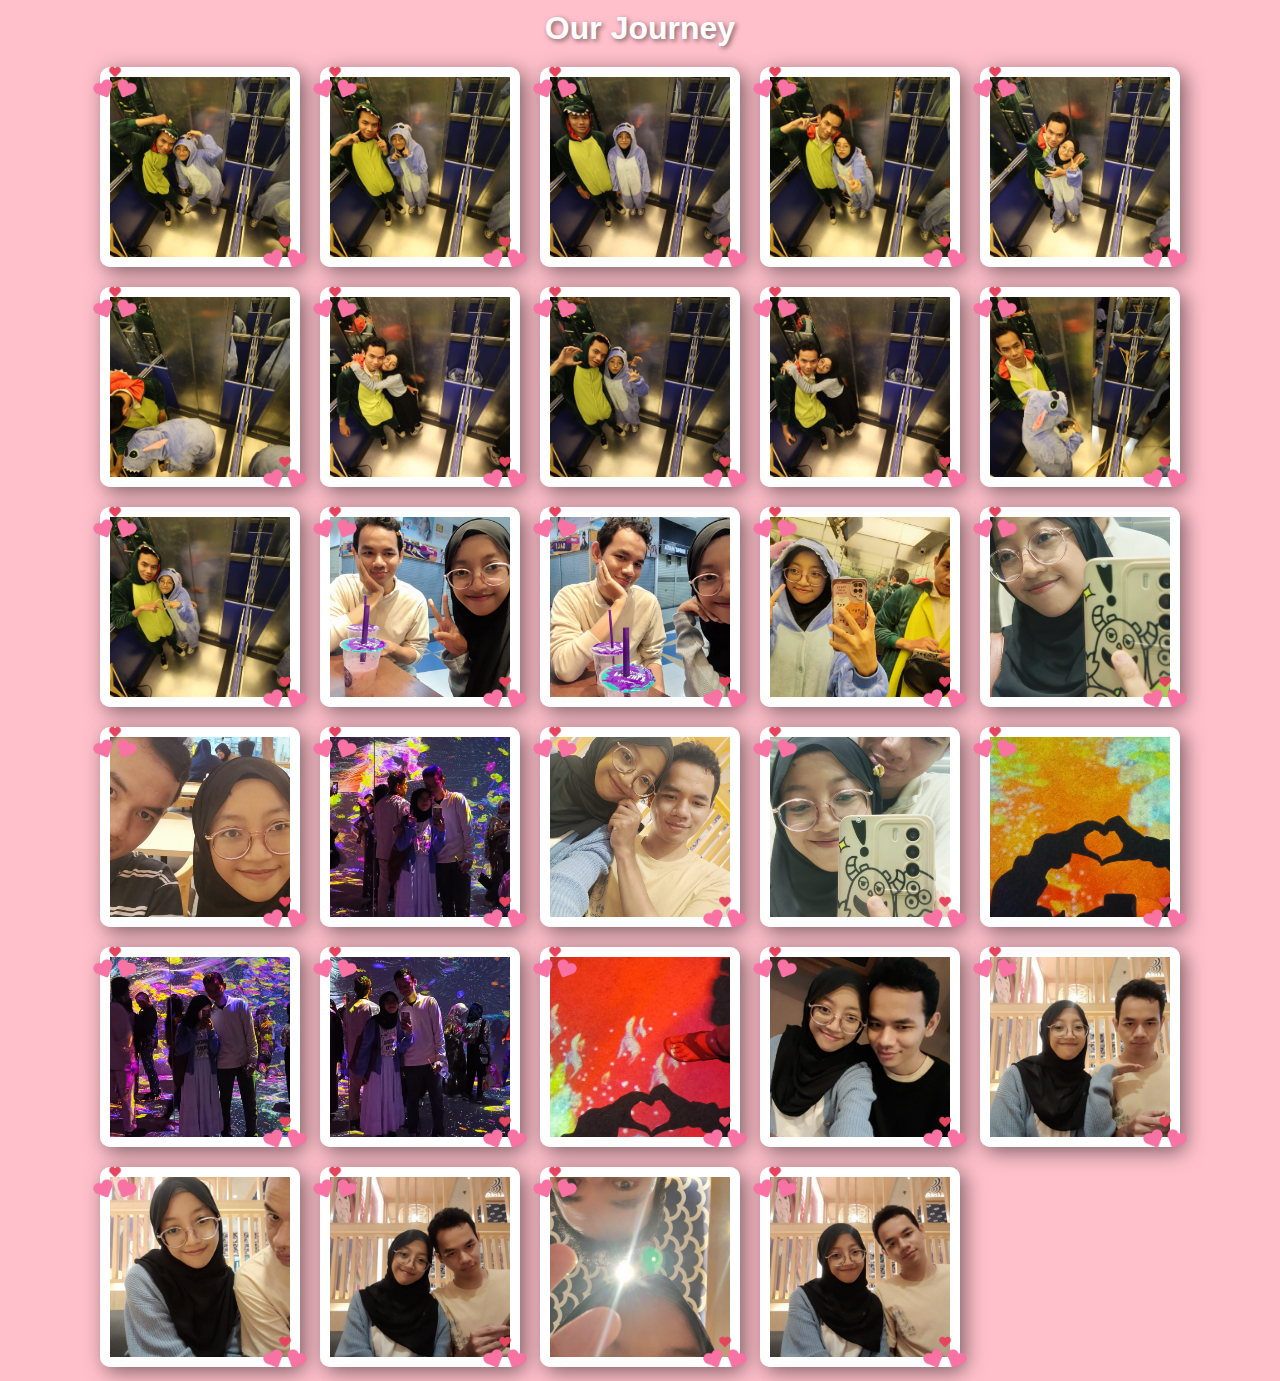
==== pages/journey.html @ 0ea12181 "first commit" ====
<!DOCTYPE html>
<html lang="en">
  <head>
    <meta charset="UTF-8" />
    <meta name="viewport" content="width=device-width, initial-scale=1.0" />
    <title>Valentein Gift</title>

    <link rel="stylesheet" href="../styles.css" />
    <link rel="icon" href="../asset/heart.png" type="image/x-icon" />
  </head>
  <body>
    <header>
      <h1><a href="./home.html">Our Journey</a></h1>
    </header>
    <main>
      <ul>
        <li>
          <div class="journey">
            <div class="heart-frame heart-top-left">
              <img src="../asset/heart1.png" alt="heart" />
            </div>
            <div class="journey-frame">
              <img src="../asset/journey/IMG-20240121-WA0022.jpg" alt="journey" />
            </div>
            <div class="heart-frame heart-bottom-right">
              <img src="../asset/heart1.png" alt="heart" />
            </div>
          </div>
        </li>
        <li>
          <div class="journey">
            <div class="heart-frame heart-top-left">
              <img src="../asset/heart1.png" alt="heart" />
            </div>
            <div class="journey-frame">
              <img src="../asset/journey/IMG-20240121-WA0023.jpg" alt="journey" />
            </div>
            <div class="heart-frame heart-bottom-right">
              <img src="../asset/heart1.png" alt="heart" />
            </div>
          </div>
        </li>
        <li>
          <div class="journey">
            <div class="heart-frame heart-top-left">
              <img src="../asset/heart1.png" alt="heart" />
            </div>
            <div class="journey-frame">
              <img src="../asset/journey/IMG-20240121-WA0024.jpg" alt="journey" />
            </div>
            <div class="heart-frame heart-bottom-right">
              <img src="../asset/heart1.png" alt="heart" />
            </div>
          </div>
        </li>
        <li>
          <div class="journey">
            <div class="heart-frame heart-top-left">
              <img src="../asset/heart1.png" alt="heart" />
            </div>
            <div class="journey-frame">
              <img src="../asset/journey/IMG-20240121-WA0026.jpg" alt="journey" />
            </div>
            <div class="heart-frame heart-bottom-right">
              <img src="../asset/heart1.png" alt="heart" />
            </div>
          </div>
        </li>
        <li>
          <div class="journey">
            <div class="heart-frame heart-top-left">
              <img src="../asset/heart1.png" alt="heart" />
            </div>
            <div class="journey-frame">
              <img src="../asset/journey/IMG-20240121-WA0027.jpg" alt="journey" />
            </div>
            <div class="heart-frame heart-bottom-right">
              <img src="../asset/heart1.png" alt="heart" />
            </div>
          </div>
        </li>
        <li>
          <div class="journey">
            <div class="heart-frame heart-top-left">
              <img src="../asset/heart1.png" alt="heart" />
            </div>
            <div class="journey-frame">
              <img src="../asset/journey/IMG-20240121-WA0029.jpg" alt="journey" />
            </div>
            <div class="heart-frame heart-bottom-right">
              <img src="../asset/heart1.png" alt="heart" />
            </div>
          </div>
        </li>
        <li>
          <div class="journey">
            <div class="heart-frame heart-top-left">
              <img src="../asset/heart1.png" alt="heart" />
            </div>
            <div class="journey-frame">
              <img src="../asset/journey/IMG-20240121-WA0030.jpg" alt="journey" />
            </div>
            <div class="heart-frame heart-bottom-right">
              <img src="../asset/heart1.png" alt="heart" />
            </div>
          </div>
        </li>
        <li>
          <div class="journey">
            <div class="heart-frame heart-top-left">
              <img src="../asset/heart1.png" alt="heart" />
            </div>
            <div class="journey-frame">
              <img src="../asset/journey/IMG-20240121-WA0031.jpg" alt="journey" />
            </div>
            <div class="heart-frame heart-bottom-right">
              <img src="../asset/heart1.png" alt="heart" />
            </div>
          </div>
        </li>
        <li>
          <div class="journey">
            <div class="heart-frame heart-top-left">
              <img src="../asset/heart1.png" alt="heart" />
            </div>
            <div class="journey-frame">
              <img src="../asset/journey/IMG-20240121-WA0032.jpg" alt="journey" />
            </div>
            <div class="heart-frame heart-bottom-right">
              <img src="../asset/heart1.png" alt="heart" />
            </div>
          </div>
        </li>
        <li>
          <div class="journey">
            <div class="heart-frame heart-top-left">
              <img src="../asset/heart1.png" alt="heart" />
            </div>
            <div class="journey-frame">
              <img src="../asset/journey/IMG-20240121-WA0033.jpg" alt="journey" />
            </div>
            <div class="heart-frame heart-bottom-right">
              <img src="../asset/heart1.png" alt="heart" />
            </div>
          </div>
        </li>
        <li>
          <div class="journey">
            <div class="heart-frame heart-top-left">
              <img src="../asset/heart1.png" alt="heart" />
            </div>
            <div class="journey-frame">
              <img src="../asset/journey/IMG-20240121-WA0035.jpg" alt="journey" />
            </div>
            <div class="heart-frame heart-bottom-right">
              <img src="../asset/heart1.png" alt="heart" />
            </div>
          </div>
        </li>
        <li>
          <div class="journey">
            <div class="heart-frame heart-top-left">
              <img src="../asset/heart1.png" alt="heart" />
            </div>
            <div class="journey-frame">
              <img src="../asset/journey/IMG-20240121-WA0036.jpg" alt="journey" />
            </div>
            <div class="heart-frame heart-bottom-right">
              <img src="../asset/heart1.png" alt="heart" />
            </div>
          </div>
        </li>
        <li>
          <div class="journey">
            <div class="heart-frame heart-top-left">
              <img src="../asset/heart1.png" alt="heart" />
            </div>
            <div class="journey-frame">
              <img src="../asset/journey/IMG-20240121-WA0037.jpg" alt="journey" />
            </div>
            <div class="heart-frame heart-bottom-right">
              <img src="../asset/heart1.png" alt="heart" />
            </div>
          </div>
        </li>
        <li>
          <div class="journey">
            <div class="heart-frame heart-top-left">
              <img src="../asset/heart1.png" alt="heart" />
            </div>
            <div class="journey-frame">
              <img src="../asset/journey/IMG-20240121-WA0044.jpg" alt="journey" />
            </div>
            <div class="heart-frame heart-bottom-right">
              <img src="../asset/heart1.png" alt="heart" />
            </div>
          </div>
        </li>
        <li>
          <div class="journey">
            <div class="heart-frame heart-top-left">
              <img src="../asset/heart1.png" alt="heart" />
            </div>
            <div class="journey-frame">
              <img src="../asset/journey/IMG-20240213-WA0016.jpg" alt="journey" />
            </div>
            <div class="heart-frame heart-bottom-right">
              <img src="../asset/heart1.png" alt="heart" />
            </div>
          </div>
        </li>
        <li>
          <div class="journey">
            <div class="heart-frame heart-top-left">
              <img src="../asset/heart1.png" alt="heart" />
            </div>
            <div class="journey-frame">
              <img src="../asset/journey/IMG-20240213-WA0017.jpg" alt="journey" />
            </div>
            <div class="heart-frame heart-bottom-right">
              <img src="../asset/heart1.png" alt="heart" />
            </div>
          </div>
        </li>
        <li>
          <div class="journey">
            <div class="heart-frame heart-top-left">
              <img src="../asset/heart1.png" alt="heart" />
            </div>
            <div class="journey-frame">
              <img src="../asset/journey/IMG-20240213-WA0018.jpg" alt="journey" />
            </div>
            <div class="heart-frame heart-bottom-right">
              <img src="../asset/heart1.png" alt="heart" />
            </div>
          </div>
        </li>
        <li>
          <div class="journey">
            <div class="heart-frame heart-top-left">
              <img src="../asset/heart1.png" alt="heart" />
            </div>
            <div class="journey-frame">
              <img src="../asset/journey/IMG-20240213-WA0019.jpg" alt="journey" />
            </div>
            <div class="heart-frame heart-bottom-right">
              <img src="../asset/heart1.png" alt="heart" />
            </div>
          </div>
        </li>
        <li>
          <div class="journey">
            <div class="heart-frame heart-top-left">
              <img src="../asset/heart1.png" alt="heart" />
            </div>
            <div class="journey-frame">
              <img src="../asset/journey/IMG-20240213-WA0020.jpg" alt="journey" />
            </div>
            <div class="heart-frame heart-bottom-right">
              <img src="../asset/heart1.png" alt="heart" />
            </div>
          </div>
        </li>
        <li>
          <div class="journey">
            <div class="heart-frame heart-top-left">
              <img src="../asset/heart1.png" alt="heart" />
            </div>
            <div class="journey-frame">
              <img src="../asset/journey/IMG-20240213-WA0021.jpg" alt="journey" />
            </div>
            <div class="heart-frame heart-bottom-right">
              <img src="../asset/heart1.png" alt="heart" />
            </div>
          </div>
        </li>
        <li>
          <div class="journey">
            <div class="heart-frame heart-top-left">
              <img src="../asset/heart1.png" alt="heart" />
            </div>
            <div class="journey-frame">
              <img src="../asset/journey/IMG-20240213-WA0022.jpg" alt="journey" />
            </div>
            <div class="heart-frame heart-bottom-right">
              <img src="../asset/heart1.png" alt="heart" />
            </div>
          </div>
        </li>
        <li>
          <div class="journey">
            <div class="heart-frame heart-top-left">
              <img src="../asset/heart1.png" alt="heart" />
            </div>
            <div class="journey-frame">
              <img src="../asset/journey/IMG-20240213-WA0023.jpg" alt="journey" />
            </div>
            <div class="heart-frame heart-bottom-right">
              <img src="../asset/heart1.png" alt="heart" />
            </div>
          </div>
        </li>
        <li>
          <div class="journey">
            <div class="heart-frame heart-top-left">
              <img src="../asset/heart1.png" alt="heart" />
            </div>
            <div class="journey-frame">
              <img src="../asset/journey/IMG-20240213-WA0024.jpg" alt="journey" />
            </div>
            <div class="heart-frame heart-bottom-right">
              <img src="../asset/heart1.png" alt="heart" />
            </div>
          </div>
        </li>
        <li>
          <div class="journey">
            <div class="heart-frame heart-top-left">
              <img src="../asset/heart1.png" alt="heart" />
            </div>
            <div class="journey-frame">
              <img src="../asset/journey/IMG-20240213-WA0025.jpg" alt="journey" />
            </div>
            <div class="heart-frame heart-bottom-right">
              <img src="../asset/heart1.png" alt="heart" />
            </div>
          </div>
        </li>
        <li>
          <div class="journey">
            <div class="heart-frame heart-top-left">
              <img src="../asset/heart1.png" alt="heart" />
            </div>
            <div class="journey-frame">
              <img src="../asset/journey/IMG-20240213-WA0026.jpg" alt="journey" />
            </div>
            <div class="heart-frame heart-bottom-right">
              <img src="../asset/heart1.png" alt="heart" />
            </div>
          </div>
        </li>
        <li>
          <div class="journey">
            <div class="heart-frame heart-top-left">
              <img src="../asset/heart1.png" alt="heart" />
            </div>
            <div class="journey-frame">
              <img src="../asset/journey/IMG-20240213-WA0027.jpg" alt="journey" />
            </div>
            <div class="heart-frame heart-bottom-right">
              <img src="../asset/heart1.png" alt="heart" />
            </div>
          </div>
        </li>
        <li>
          <div class="journey">
            <div class="heart-frame heart-top-left">
              <img src="../asset/heart1.png" alt="heart" />
            </div>
            <div class="journey-frame">
              <img src="../asset/journey/IMG-20240213-WA0028.jpg" alt="journey" />
            </div>
            <div class="heart-frame heart-bottom-right">
              <img src="../asset/heart1.png" alt="heart" />
            </div>
          </div>
        </li>
        <li>
          <div class="journey">
            <div class="heart-frame heart-top-left">
              <img src="../asset/heart1.png" alt="heart" />
            </div>
            <div class="journey-frame">
              <img src="../asset/journey/IMG-20240213-WA0029.jpg" alt="journey" />
            </div>
            <div class="heart-frame heart-bottom-right">
              <img src="../asset/heart1.png" alt="heart" />
            </div>
          </div>
        </li>
        <li>
          <div class="journey">
            <div class="heart-frame heart-top-left">
              <img src="../asset/heart1.png" alt="heart" />
            </div>
            <div class="journey-frame">
              <img src="../asset/journey/IMG-20240213-WA0030.jpg" alt="journey" />
            </div>
            <div class="heart-frame heart-bottom-right">
              <img src="../asset/heart1.png" alt="heart" />
            </div>
          </div>
        </li>
      </ul>
    </main>
  </body>
</html>
---- styles.css ----
* {
  padding: 0;
  margin: 0;
  box-sizing: border-box;
}

a {
  color: var(--background);
  text-decoration: none;
}

h1,
.font {
  font-weight: bold;
  text-shadow: 2px 2px 5px rgba(0, 0, 0, 0.5);
}

body {
  font-family: "Exo 2", sans-serif;
  height: 100%;
  width: 100%;
  background-color: pink;
}

header {
  justify-content: center;
  align-items: center;
  text-align: center;
  margin: 10px;
  color: white;
}

main {
  min-height: 100vh;
  display: flex;
  justify-content: center;
  align-items: center;
}

.content {
  position: relative;
  height: 100vh;
}

.content img,
.frame img,
.heart-frame img,
.heart-frame1 img,
.message img,
.playlist img {
  width: 100%;
  height: 100%;
  object-fit: cover;
}

.button-container {
  position: absolute;
  top: 75%;
  left: 50%;
  transform: translate(-50%, -50%);
}

.start {
  background-color: red;
  color: pink;
  border: none;
  padding: 10px 20px;
  font-size: 16px;
  border-radius: 5px;
  box-shadow: 2px 2px 5px rgba(0, 0, 0, 0.5);
  cursor: pointer;
  font-weight: bold;
  font-size: 24px;
}

.start:hover {
  background-color: darkred;
  color: lightpink;
  box-shadow: 4px 4px 10px rgba(0, 0, 0, 0.5);
}

ul {
  display: grid;
  grid-template-columns: repeat(5, 1fr);
  list-style: none;
  padding: 0;
}

li {
  margin: 10px;
  text-align: center;
}

li p {
  font-size: 24px;
  font-weight: bold;
  color: white;
  margin-top: 15px;
}

.frame {
  width: 100px;
  height: 100px;
}

.heart-frame {
  position: absolute;
  width: 50px;
  height: 50px;
}

.heart-frame1 {
  width: 70px;
  height: 70px;
}

.heart-top-left {
  top: -10px;
  left: -10px;
}

.heart-bottom-right {
  bottom: -10px;
  right: -10px;
}

.journey {
  position: relative;
  width: 200px;
  height: 200px;
}

.journey-frame {
  width: 200px;
  height: 200px;
  border: 10px solid #ffffff;
  border-radius: 10px;
  box-shadow: 5px 5px 20px rgba(0, 0, 0, 0.5);
  overflow: hidden;
}

.journey-frame img {
  width: 100%;
  height: 100%;
  object-fit: cover;
}

.container {
  text-align: center;
}

.container a,
.container-message a,
.container-playlist a {
  font-size: 24px;
  font-weight: bold;
}

.box {
  display: flex;
  background-color: #ffffff;
  width: 73%;
  height: 40px;
  border-radius: 5px;
  justify-items: center;
  align-items: center;
  box-shadow: 5px 5px 5px rgba(0, 0, 0, 0.5);
  padding: 20px;
}

.box h2 {
  text-align: center;
  place-items: center;
}

.timer-container {
  font-weight: bold;
  display: flex;
  gap: 30px;
}

.time {
  font-size: 70px;
  text-shadow: 2px 2px 5px rgba(0, 0, 0, 0.5);
  color: rgb(180, 15, 15);
}

.colon {
  font-size: 30px;
  color: black;
}

.time-desc {
  font-weight: bold;
  display: flex;
  gap: 30px;
  font-size: 40px;
  color: black;
}

.row {
  display: flex;
  gap: 20px;
  align-items: center;
}

.container-message,
.container-playlist {
  text-align: center;
}

.message {
  width: 500px;
  height: 400px;
}

.playlist {
  height: 500px;
  margin-bottom: 20px;
}
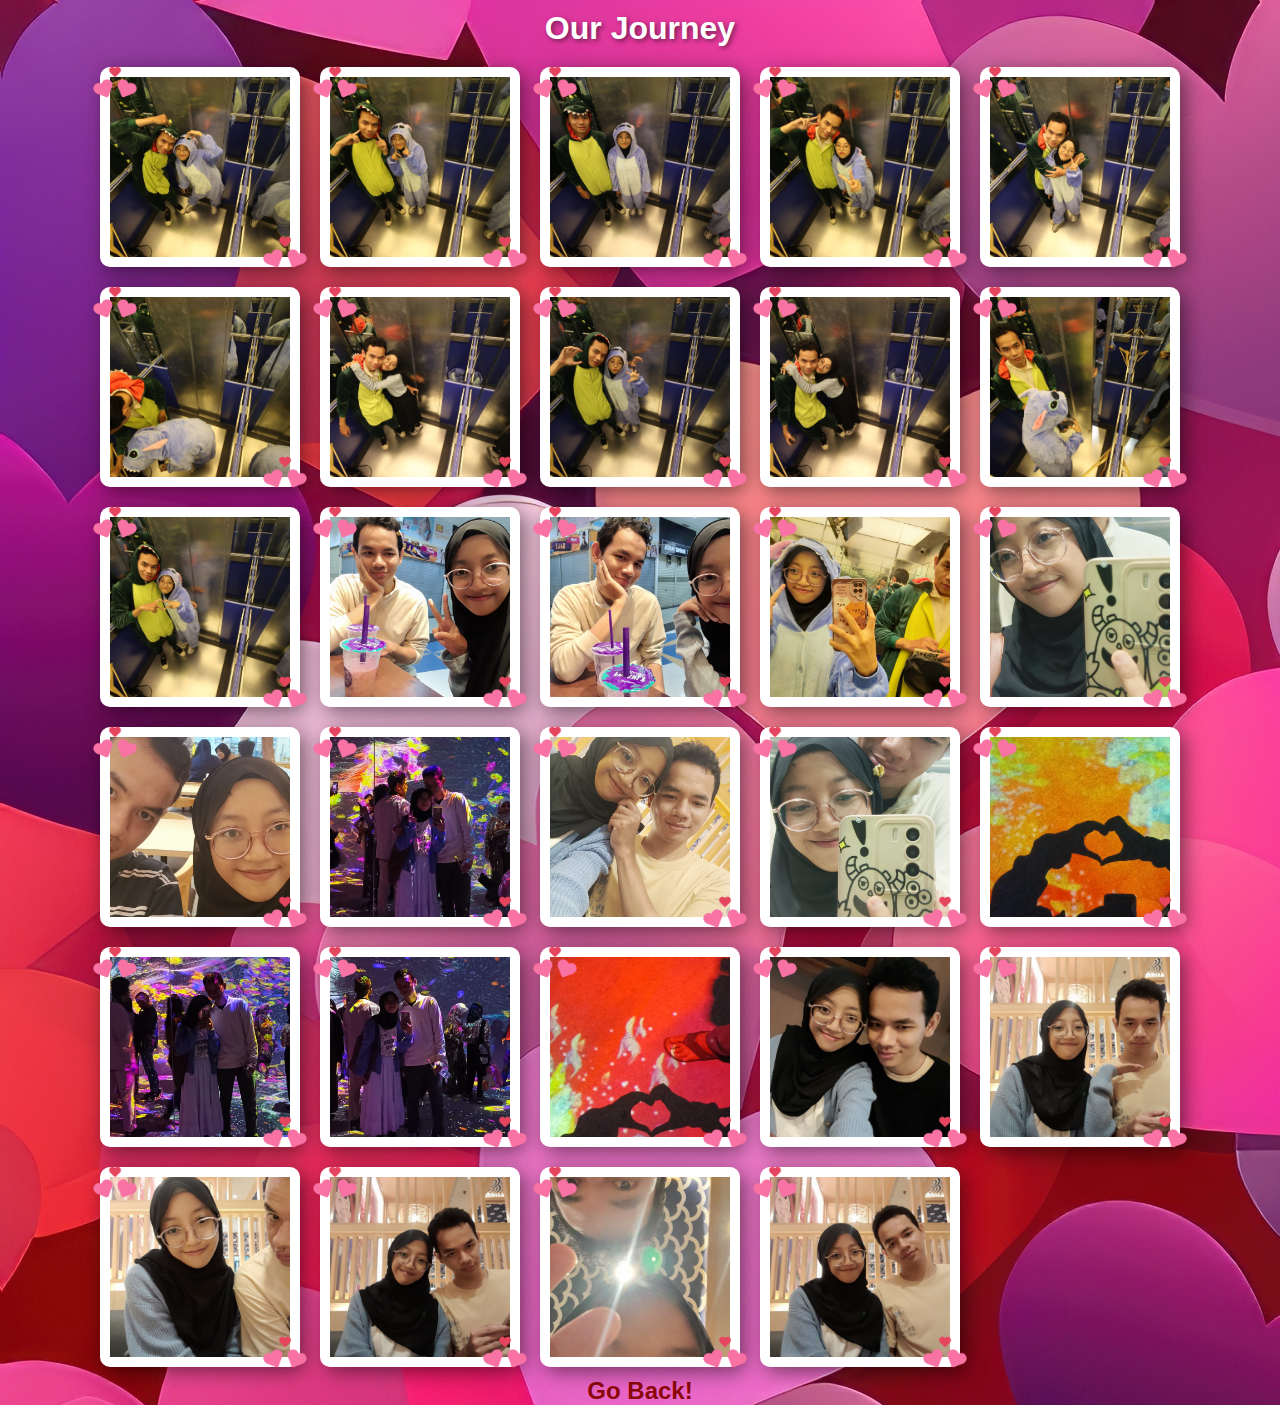
==== commit 30dfd90f: "background" ====
--- a/pages/journey.html
+++ b/pages/journey.html
@@ -10,388 +10,391 @@
   </head>
   <body>
     <header>
-      <h1><a href="./home.html">Our Journey</a></h1>
+      <h1>Our Journey</h1>
     </header>
     <main>
-      <ul>
-        <li>
-          <div class="journey">
-            <div class="heart-frame heart-top-left">
-              <img src="../asset/heart1.png" alt="heart" />
-            </div>
-            <div class="journey-frame">
-              <img src="../asset/journey/IMG-20240121-WA0022.jpg" alt="journey" />
-            </div>
-            <div class="heart-frame heart-bottom-right">
-              <img src="../asset/heart1.png" alt="heart" />
-            </div>
-          </div>
-        </li>
-        <li>
-          <div class="journey">
-            <div class="heart-frame heart-top-left">
-              <img src="../asset/heart1.png" alt="heart" />
-            </div>
-            <div class="journey-frame">
-              <img src="../asset/journey/IMG-20240121-WA0023.jpg" alt="journey" />
-            </div>
-            <div class="heart-frame heart-bottom-right">
-              <img src="../asset/heart1.png" alt="heart" />
-            </div>
-          </div>
-        </li>
-        <li>
-          <div class="journey">
-            <div class="heart-frame heart-top-left">
-              <img src="../asset/heart1.png" alt="heart" />
-            </div>
-            <div class="journey-frame">
-              <img src="../asset/journey/IMG-20240121-WA0024.jpg" alt="journey" />
-            </div>
-            <div class="heart-frame heart-bottom-right">
-              <img src="../asset/heart1.png" alt="heart" />
-            </div>
-          </div>
-        </li>
-        <li>
-          <div class="journey">
-            <div class="heart-frame heart-top-left">
-              <img src="../asset/heart1.png" alt="heart" />
-            </div>
-            <div class="journey-frame">
-              <img src="../asset/journey/IMG-20240121-WA0026.jpg" alt="journey" />
-            </div>
-            <div class="heart-frame heart-bottom-right">
-              <img src="../asset/heart1.png" alt="heart" />
-            </div>
-          </div>
-        </li>
-        <li>
-          <div class="journey">
-            <div class="heart-frame heart-top-left">
-              <img src="../asset/heart1.png" alt="heart" />
-            </div>
-            <div class="journey-frame">
-              <img src="../asset/journey/IMG-20240121-WA0027.jpg" alt="journey" />
-            </div>
-            <div class="heart-frame heart-bottom-right">
-              <img src="../asset/heart1.png" alt="heart" />
-            </div>
-          </div>
-        </li>
-        <li>
-          <div class="journey">
-            <div class="heart-frame heart-top-left">
-              <img src="../asset/heart1.png" alt="heart" />
-            </div>
-            <div class="journey-frame">
-              <img src="../asset/journey/IMG-20240121-WA0029.jpg" alt="journey" />
-            </div>
-            <div class="heart-frame heart-bottom-right">
-              <img src="../asset/heart1.png" alt="heart" />
-            </div>
-          </div>
-        </li>
-        <li>
-          <div class="journey">
-            <div class="heart-frame heart-top-left">
-              <img src="../asset/heart1.png" alt="heart" />
-            </div>
-            <div class="journey-frame">
-              <img src="../asset/journey/IMG-20240121-WA0030.jpg" alt="journey" />
-            </div>
-            <div class="heart-frame heart-bottom-right">
-              <img src="../asset/heart1.png" alt="heart" />
-            </div>
-          </div>
-        </li>
-        <li>
-          <div class="journey">
-            <div class="heart-frame heart-top-left">
-              <img src="../asset/heart1.png" alt="heart" />
-            </div>
-            <div class="journey-frame">
-              <img src="../asset/journey/IMG-20240121-WA0031.jpg" alt="journey" />
-            </div>
-            <div class="heart-frame heart-bottom-right">
-              <img src="../asset/heart1.png" alt="heart" />
-            </div>
-          </div>
-        </li>
-        <li>
-          <div class="journey">
-            <div class="heart-frame heart-top-left">
-              <img src="../asset/heart1.png" alt="heart" />
-            </div>
-            <div class="journey-frame">
-              <img src="../asset/journey/IMG-20240121-WA0032.jpg" alt="journey" />
-            </div>
-            <div class="heart-frame heart-bottom-right">
-              <img src="../asset/heart1.png" alt="heart" />
-            </div>
-          </div>
-        </li>
-        <li>
-          <div class="journey">
-            <div class="heart-frame heart-top-left">
-              <img src="../asset/heart1.png" alt="heart" />
-            </div>
-            <div class="journey-frame">
-              <img src="../asset/journey/IMG-20240121-WA0033.jpg" alt="journey" />
-            </div>
-            <div class="heart-frame heart-bottom-right">
-              <img src="../asset/heart1.png" alt="heart" />
-            </div>
-          </div>
-        </li>
-        <li>
-          <div class="journey">
-            <div class="heart-frame heart-top-left">
-              <img src="../asset/heart1.png" alt="heart" />
-            </div>
-            <div class="journey-frame">
-              <img src="../asset/journey/IMG-20240121-WA0035.jpg" alt="journey" />
-            </div>
-            <div class="heart-frame heart-bottom-right">
-              <img src="../asset/heart1.png" alt="heart" />
-            </div>
-          </div>
-        </li>
-        <li>
-          <div class="journey">
-            <div class="heart-frame heart-top-left">
-              <img src="../asset/heart1.png" alt="heart" />
-            </div>
-            <div class="journey-frame">
-              <img src="../asset/journey/IMG-20240121-WA0036.jpg" alt="journey" />
-            </div>
-            <div class="heart-frame heart-bottom-right">
-              <img src="../asset/heart1.png" alt="heart" />
-            </div>
-          </div>
-        </li>
-        <li>
-          <div class="journey">
-            <div class="heart-frame heart-top-left">
-              <img src="../asset/heart1.png" alt="heart" />
-            </div>
-            <div class="journey-frame">
-              <img src="../asset/journey/IMG-20240121-WA0037.jpg" alt="journey" />
-            </div>
-            <div class="heart-frame heart-bottom-right">
-              <img src="../asset/heart1.png" alt="heart" />
-            </div>
-          </div>
-        </li>
-        <li>
-          <div class="journey">
-            <div class="heart-frame heart-top-left">
-              <img src="../asset/heart1.png" alt="heart" />
-            </div>
-            <div class="journey-frame">
-              <img src="../asset/journey/IMG-20240121-WA0044.jpg" alt="journey" />
-            </div>
-            <div class="heart-frame heart-bottom-right">
-              <img src="../asset/heart1.png" alt="heart" />
-            </div>
-          </div>
-        </li>
-        <li>
-          <div class="journey">
-            <div class="heart-frame heart-top-left">
-              <img src="../asset/heart1.png" alt="heart" />
-            </div>
-            <div class="journey-frame">
-              <img src="../asset/journey/IMG-20240213-WA0016.jpg" alt="journey" />
-            </div>
-            <div class="heart-frame heart-bottom-right">
-              <img src="../asset/heart1.png" alt="heart" />
-            </div>
-          </div>
-        </li>
-        <li>
-          <div class="journey">
-            <div class="heart-frame heart-top-left">
-              <img src="../asset/heart1.png" alt="heart" />
-            </div>
-            <div class="journey-frame">
-              <img src="../asset/journey/IMG-20240213-WA0017.jpg" alt="journey" />
-            </div>
-            <div class="heart-frame heart-bottom-right">
-              <img src="../asset/heart1.png" alt="heart" />
-            </div>
-          </div>
-        </li>
-        <li>
-          <div class="journey">
-            <div class="heart-frame heart-top-left">
-              <img src="../asset/heart1.png" alt="heart" />
-            </div>
-            <div class="journey-frame">
-              <img src="../asset/journey/IMG-20240213-WA0018.jpg" alt="journey" />
-            </div>
-            <div class="heart-frame heart-bottom-right">
-              <img src="../asset/heart1.png" alt="heart" />
-            </div>
-          </div>
-        </li>
-        <li>
-          <div class="journey">
-            <div class="heart-frame heart-top-left">
-              <img src="../asset/heart1.png" alt="heart" />
-            </div>
-            <div class="journey-frame">
-              <img src="../asset/journey/IMG-20240213-WA0019.jpg" alt="journey" />
-            </div>
-            <div class="heart-frame heart-bottom-right">
-              <img src="../asset/heart1.png" alt="heart" />
-            </div>
-          </div>
-        </li>
-        <li>
-          <div class="journey">
-            <div class="heart-frame heart-top-left">
-              <img src="../asset/heart1.png" alt="heart" />
-            </div>
-            <div class="journey-frame">
-              <img src="../asset/journey/IMG-20240213-WA0020.jpg" alt="journey" />
-            </div>
-            <div class="heart-frame heart-bottom-right">
-              <img src="../asset/heart1.png" alt="heart" />
-            </div>
-          </div>
-        </li>
-        <li>
-          <div class="journey">
-            <div class="heart-frame heart-top-left">
-              <img src="../asset/heart1.png" alt="heart" />
-            </div>
-            <div class="journey-frame">
-              <img src="../asset/journey/IMG-20240213-WA0021.jpg" alt="journey" />
-            </div>
-            <div class="heart-frame heart-bottom-right">
-              <img src="../asset/heart1.png" alt="heart" />
-            </div>
-          </div>
-        </li>
-        <li>
-          <div class="journey">
-            <div class="heart-frame heart-top-left">
-              <img src="../asset/heart1.png" alt="heart" />
-            </div>
-            <div class="journey-frame">
-              <img src="../asset/journey/IMG-20240213-WA0022.jpg" alt="journey" />
-            </div>
-            <div class="heart-frame heart-bottom-right">
-              <img src="../asset/heart1.png" alt="heart" />
-            </div>
-          </div>
-        </li>
-        <li>
-          <div class="journey">
-            <div class="heart-frame heart-top-left">
-              <img src="../asset/heart1.png" alt="heart" />
-            </div>
-            <div class="journey-frame">
-              <img src="../asset/journey/IMG-20240213-WA0023.jpg" alt="journey" />
-            </div>
-            <div class="heart-frame heart-bottom-right">
-              <img src="../asset/heart1.png" alt="heart" />
-            </div>
-          </div>
-        </li>
-        <li>
-          <div class="journey">
-            <div class="heart-frame heart-top-left">
-              <img src="../asset/heart1.png" alt="heart" />
-            </div>
-            <div class="journey-frame">
-              <img src="../asset/journey/IMG-20240213-WA0024.jpg" alt="journey" />
-            </div>
-            <div class="heart-frame heart-bottom-right">
-              <img src="../asset/heart1.png" alt="heart" />
-            </div>
-          </div>
-        </li>
-        <li>
-          <div class="journey">
-            <div class="heart-frame heart-top-left">
-              <img src="../asset/heart1.png" alt="heart" />
-            </div>
-            <div class="journey-frame">
-              <img src="../asset/journey/IMG-20240213-WA0025.jpg" alt="journey" />
-            </div>
-            <div class="heart-frame heart-bottom-right">
-              <img src="../asset/heart1.png" alt="heart" />
-            </div>
-          </div>
-        </li>
-        <li>
-          <div class="journey">
-            <div class="heart-frame heart-top-left">
-              <img src="../asset/heart1.png" alt="heart" />
-            </div>
-            <div class="journey-frame">
-              <img src="../asset/journey/IMG-20240213-WA0026.jpg" alt="journey" />
-            </div>
-            <div class="heart-frame heart-bottom-right">
-              <img src="../asset/heart1.png" alt="heart" />
-            </div>
-          </div>
-        </li>
-        <li>
-          <div class="journey">
-            <div class="heart-frame heart-top-left">
-              <img src="../asset/heart1.png" alt="heart" />
-            </div>
-            <div class="journey-frame">
-              <img src="../asset/journey/IMG-20240213-WA0027.jpg" alt="journey" />
-            </div>
-            <div class="heart-frame heart-bottom-right">
-              <img src="../asset/heart1.png" alt="heart" />
-            </div>
-          </div>
-        </li>
-        <li>
-          <div class="journey">
-            <div class="heart-frame heart-top-left">
-              <img src="../asset/heart1.png" alt="heart" />
-            </div>
-            <div class="journey-frame">
-              <img src="../asset/journey/IMG-20240213-WA0028.jpg" alt="journey" />
-            </div>
-            <div class="heart-frame heart-bottom-right">
-              <img src="../asset/heart1.png" alt="heart" />
-            </div>
-          </div>
-        </li>
-        <li>
-          <div class="journey">
-            <div class="heart-frame heart-top-left">
-              <img src="../asset/heart1.png" alt="heart" />
-            </div>
-            <div class="journey-frame">
-              <img src="../asset/journey/IMG-20240213-WA0029.jpg" alt="journey" />
-            </div>
-            <div class="heart-frame heart-bottom-right">
-              <img src="../asset/heart1.png" alt="heart" />
-            </div>
-          </div>
-        </li>
-        <li>
-          <div class="journey">
-            <div class="heart-frame heart-top-left">
-              <img src="../asset/heart1.png" alt="heart" />
-            </div>
-            <div class="journey-frame">
-              <img src="../asset/journey/IMG-20240213-WA0030.jpg" alt="journey" />
-            </div>
-            <div class="heart-frame heart-bottom-right">
-              <img src="../asset/heart1.png" alt="heart" />
-            </div>
-          </div>
-        </li>
-      </ul>
+      <div class="countainer-journey">
+        <ul>
+          <li>
+            <div class="journey">
+              <div class="heart-frame heart-top-left">
+                <img src="../asset/heart1.png" alt="heart" />
+              </div>
+              <div class="journey-frame">
+                <img src="../asset/journey/IMG-20240121-WA0022.jpg" alt="journey" />
+              </div>
+              <div class="heart-frame heart-bottom-right">
+                <img src="../asset/heart1.png" alt="heart" />
+              </div>
+            </div>
+          </li>
+          <li>
+            <div class="journey">
+              <div class="heart-frame heart-top-left">
+                <img src="../asset/heart1.png" alt="heart" />
+              </div>
+              <div class="journey-frame">
+                <img src="../asset/journey/IMG-20240121-WA0023.jpg" alt="journey" />
+              </div>
+              <div class="heart-frame heart-bottom-right">
+                <img src="../asset/heart1.png" alt="heart" />
+              </div>
+            </div>
+          </li>
+          <li>
+            <div class="journey">
+              <div class="heart-frame heart-top-left">
+                <img src="../asset/heart1.png" alt="heart" />
+              </div>
+              <div class="journey-frame">
+                <img src="../asset/journey/IMG-20240121-WA0024.jpg" alt="journey" />
+              </div>
+              <div class="heart-frame heart-bottom-right">
+                <img src="../asset/heart1.png" alt="heart" />
+              </div>
+            </div>
+          </li>
+          <li>
+            <div class="journey">
+              <div class="heart-frame heart-top-left">
+                <img src="../asset/heart1.png" alt="heart" />
+              </div>
+              <div class="journey-frame">
+                <img src="../asset/journey/IMG-20240121-WA0026.jpg" alt="journey" />
+              </div>
+              <div class="heart-frame heart-bottom-right">
+                <img src="../asset/heart1.png" alt="heart" />
+              </div>
+            </div>
+          </li>
+          <li>
+            <div class="journey">
+              <div class="heart-frame heart-top-left">
+                <img src="../asset/heart1.png" alt="heart" />
+              </div>
+              <div class="journey-frame">
+                <img src="../asset/journey/IMG-20240121-WA0027.jpg" alt="journey" />
+              </div>
+              <div class="heart-frame heart-bottom-right">
+                <img src="../asset/heart1.png" alt="heart" />
+              </div>
+            </div>
+          </li>
+          <li>
+            <div class="journey">
+              <div class="heart-frame heart-top-left">
+                <img src="../asset/heart1.png" alt="heart" />
+              </div>
+              <div class="journey-frame">
+                <img src="../asset/journey/IMG-20240121-WA0029.jpg" alt="journey" />
+              </div>
+              <div class="heart-frame heart-bottom-right">
+                <img src="../asset/heart1.png" alt="heart" />
+              </div>
+            </div>
+          </li>
+          <li>
+            <div class="journey">
+              <div class="heart-frame heart-top-left">
+                <img src="../asset/heart1.png" alt="heart" />
+              </div>
+              <div class="journey-frame">
+                <img src="../asset/journey/IMG-20240121-WA0030.jpg" alt="journey" />
+              </div>
+              <div class="heart-frame heart-bottom-right">
+                <img src="../asset/heart1.png" alt="heart" />
+              </div>
+            </div>
+          </li>
+          <li>
+            <div class="journey">
+              <div class="heart-frame heart-top-left">
+                <img src="../asset/heart1.png" alt="heart" />
+              </div>
+              <div class="journey-frame">
+                <img src="../asset/journey/IMG-20240121-WA0031.jpg" alt="journey" />
+              </div>
+              <div class="heart-frame heart-bottom-right">
+                <img src="../asset/heart1.png" alt="heart" />
+              </div>
+            </div>
+          </li>
+          <li>
+            <div class="journey">
+              <div class="heart-frame heart-top-left">
+                <img src="../asset/heart1.png" alt="heart" />
+              </div>
+              <div class="journey-frame">
+                <img src="../asset/journey/IMG-20240121-WA0032.jpg" alt="journey" />
+              </div>
+              <div class="heart-frame heart-bottom-right">
+                <img src="../asset/heart1.png" alt="heart" />
+              </div>
+            </div>
+          </li>
+          <li>
+            <div class="journey">
+              <div class="heart-frame heart-top-left">
+                <img src="../asset/heart1.png" alt="heart" />
+              </div>
+              <div class="journey-frame">
+                <img src="../asset/journey/IMG-20240121-WA0033.jpg" alt="journey" />
+              </div>
+              <div class="heart-frame heart-bottom-right">
+                <img src="../asset/heart1.png" alt="heart" />
+              </div>
+            </div>
+          </li>
+          <li>
+            <div class="journey">
+              <div class="heart-frame heart-top-left">
+                <img src="../asset/heart1.png" alt="heart" />
+              </div>
+              <div class="journey-frame">
+                <img src="../asset/journey/IMG-20240121-WA0035.jpg" alt="journey" />
+              </div>
+              <div class="heart-frame heart-bottom-right">
+                <img src="../asset/heart1.png" alt="heart" />
+              </div>
+            </div>
+          </li>
+          <li>
+            <div class="journey">
+              <div class="heart-frame heart-top-left">
+                <img src="../asset/heart1.png" alt="heart" />
+              </div>
+              <div class="journey-frame">
+                <img src="../asset/journey/IMG-20240121-WA0036.jpg" alt="journey" />
+              </div>
+              <div class="heart-frame heart-bottom-right">
+                <img src="../asset/heart1.png" alt="heart" />
+              </div>
+            </div>
+          </li>
+          <li>
+            <div class="journey">
+              <div class="heart-frame heart-top-left">
+                <img src="../asset/heart1.png" alt="heart" />
+              </div>
+              <div class="journey-frame">
+                <img src="../asset/journey/IMG-20240121-WA0037.jpg" alt="journey" />
+              </div>
+              <div class="heart-frame heart-bottom-right">
+                <img src="../asset/heart1.png" alt="heart" />
+              </div>
+            </div>
+          </li>
+          <li>
+            <div class="journey">
+              <div class="heart-frame heart-top-left">
+                <img src="../asset/heart1.png" alt="heart" />
+              </div>
+              <div class="journey-frame">
+                <img src="../asset/journey/IMG-20240121-WA0044.jpg" alt="journey" />
+              </div>
+              <div class="heart-frame heart-bottom-right">
+                <img src="../asset/heart1.png" alt="heart" />
+              </div>
+            </div>
+          </li>
+          <li>
+            <div class="journey">
+              <div class="heart-frame heart-top-left">
+                <img src="../asset/heart1.png" alt="heart" />
+              </div>
+              <div class="journey-frame">
+                <img src="../asset/journey/IMG-20240213-WA0016.jpg" alt="journey" />
+              </div>
+              <div class="heart-frame heart-bottom-right">
+                <img src="../asset/heart1.png" alt="heart" />
+              </div>
+            </div>
+          </li>
+          <li>
+            <div class="journey">
+              <div class="heart-frame heart-top-left">
+                <img src="../asset/heart1.png" alt="heart" />
+              </div>
+              <div class="journey-frame">
+                <img src="../asset/journey/IMG-20240213-WA0017.jpg" alt="journey" />
+              </div>
+              <div class="heart-frame heart-bottom-right">
+                <img src="../asset/heart1.png" alt="heart" />
+              </div>
+            </div>
+          </li>
+          <li>
+            <div class="journey">
+              <div class="heart-frame heart-top-left">
+                <img src="../asset/heart1.png" alt="heart" />
+              </div>
+              <div class="journey-frame">
+                <img src="../asset/journey/IMG-20240213-WA0018.jpg" alt="journey" />
+              </div>
+              <div class="heart-frame heart-bottom-right">
+                <img src="../asset/heart1.png" alt="heart" />
+              </div>
+            </div>
+          </li>
+          <li>
+            <div class="journey">
+              <div class="heart-frame heart-top-left">
+                <img src="../asset/heart1.png" alt="heart" />
+              </div>
+              <div class="journey-frame">
+                <img src="../asset/journey/IMG-20240213-WA0019.jpg" alt="journey" />
+              </div>
+              <div class="heart-frame heart-bottom-right">
+                <img src="../asset/heart1.png" alt="heart" />
+              </div>
+            </div>
+          </li>
+          <li>
+            <div class="journey">
+              <div class="heart-frame heart-top-left">
+                <img src="../asset/heart1.png" alt="heart" />
+              </div>
+              <div class="journey-frame">
+                <img src="../asset/journey/IMG-20240213-WA0020.jpg" alt="journey" />
+              </div>
+              <div class="heart-frame heart-bottom-right">
+                <img src="../asset/heart1.png" alt="heart" />
+              </div>
+            </div>
+          </li>
+          <li>
+            <div class="journey">
+              <div class="heart-frame heart-top-left">
+                <img src="../asset/heart1.png" alt="heart" />
+              </div>
+              <div class="journey-frame">
+                <img src="../asset/journey/IMG-20240213-WA0021.jpg" alt="journey" />
+              </div>
+              <div class="heart-frame heart-bottom-right">
+                <img src="../asset/heart1.png" alt="heart" />
+              </div>
+            </div>
+          </li>
+          <li>
+            <div class="journey">
+              <div class="heart-frame heart-top-left">
+                <img src="../asset/heart1.png" alt="heart" />
+              </div>
+              <div class="journey-frame">
+                <img src="../asset/journey/IMG-20240213-WA0022.jpg" alt="journey" />
+              </div>
+              <div class="heart-frame heart-bottom-right">
+                <img src="../asset/heart1.png" alt="heart" />
+              </div>
+            </div>
+          </li>
+          <li>
+            <div class="journey">
+              <div class="heart-frame heart-top-left">
+                <img src="../asset/heart1.png" alt="heart" />
+              </div>
+              <div class="journey-frame">
+                <img src="../asset/journey/IMG-20240213-WA0023.jpg" alt="journey" />
+              </div>
+              <div class="heart-frame heart-bottom-right">
+                <img src="../asset/heart1.png" alt="heart" />
+              </div>
+            </div>
+          </li>
+          <li>
+            <div class="journey">
+              <div class="heart-frame heart-top-left">
+                <img src="../asset/heart1.png" alt="heart" />
+              </div>
+              <div class="journey-frame">
+                <img src="../asset/journey/IMG-20240213-WA0024.jpg" alt="journey" />
+              </div>
+              <div class="heart-frame heart-bottom-right">
+                <img src="../asset/heart1.png" alt="heart" />
+              </div>
+            </div>
+          </li>
+          <li>
+            <div class="journey">
+              <div class="heart-frame heart-top-left">
+                <img src="../asset/heart1.png" alt="heart" />
+              </div>
+              <div class="journey-frame">
+                <img src="../asset/journey/IMG-20240213-WA0025.jpg" alt="journey" />
+              </div>
+              <div class="heart-frame heart-bottom-right">
+                <img src="../asset/heart1.png" alt="heart" />
+              </div>
+            </div>
+          </li>
+          <li>
+            <div class="journey">
+              <div class="heart-frame heart-top-left">
+                <img src="../asset/heart1.png" alt="heart" />
+              </div>
+              <div class="journey-frame">
+                <img src="../asset/journey/IMG-20240213-WA0026.jpg" alt="journey" />
+              </div>
+              <div class="heart-frame heart-bottom-right">
+                <img src="../asset/heart1.png" alt="heart" />
+              </div>
+            </div>
+          </li>
+          <li>
+            <div class="journey">
+              <div class="heart-frame heart-top-left">
+                <img src="../asset/heart1.png" alt="heart" />
+              </div>
+              <div class="journey-frame">
+                <img src="../asset/journey/IMG-20240213-WA0027.jpg" alt="journey" />
+              </div>
+              <div class="heart-frame heart-bottom-right">
+                <img src="../asset/heart1.png" alt="heart" />
+              </div>
+            </div>
+          </li>
+          <li>
+            <div class="journey">
+              <div class="heart-frame heart-top-left">
+                <img src="../asset/heart1.png" alt="heart" />
+              </div>
+              <div class="journey-frame">
+                <img src="../asset/journey/IMG-20240213-WA0028.jpg" alt="journey" />
+              </div>
+              <div class="heart-frame heart-bottom-right">
+                <img src="../asset/heart1.png" alt="heart" />
+              </div>
+            </div>
+          </li>
+          <li>
+            <div class="journey">
+              <div class="heart-frame heart-top-left">
+                <img src="../asset/heart1.png" alt="heart" />
+              </div>
+              <div class="journey-frame">
+                <img src="../asset/journey/IMG-20240213-WA0029.jpg" alt="journey" />
+              </div>
+              <div class="heart-frame heart-bottom-right">
+                <img src="../asset/heart1.png" alt="heart" />
+              </div>
+            </div>
+          </li>
+          <li>
+            <div class="journey">
+              <div class="heart-frame heart-top-left">
+                <img src="../asset/heart1.png" alt="heart" />
+              </div>
+              <div class="journey-frame">
+                <img src="../asset/journey/IMG-20240213-WA0030.jpg" alt="journey" />
+              </div>
+              <div class="heart-frame heart-bottom-right">
+                <img src="../asset/heart1.png" alt="heart" />
+              </div>
+            </div>
+          </li>
+        </ul>
+        <a href="./home.html">Go Back!</a>
+      </div>
     </main>
   </body>
 </html>
--- a/styles.css
+++ b/styles.css
@@ -7,6 +7,9 @@
 a {
   color: var(--background);
   text-decoration: none;
+  font-size: 24px;
+  font-weight: bold;
+  color: rgb(141, 8, 8);
 }
 
 h1,
@@ -19,7 +22,7 @@
   font-family: "Exo 2", sans-serif;
   height: 100%;
   width: 100%;
-  background-color: pink;
+  background-image: url(./asset/lovelove.jpg);
 }
 
 header {
@@ -149,13 +152,6 @@
   text-align: center;
 }
 
-.container a,
-.container-message a,
-.container-playlist a {
-  font-size: 24px;
-  font-weight: bold;
-}
-
 .box {
   display: flex;
   background-color: #ffffff;
@@ -195,7 +191,7 @@
   display: flex;
   gap: 30px;
   font-size: 40px;
-  color: black;
+  color: white;
 }
 
 .row {
@@ -205,7 +201,8 @@
 }
 
 .container-message,
-.container-playlist {
+.container-playlist,
+.countainer-journey {
   text-align: center;
 }
 
@@ -218,3 +215,7 @@
   height: 500px;
   margin-bottom: 20px;
 }
+
+.back {
+  align-items: center;
+}
